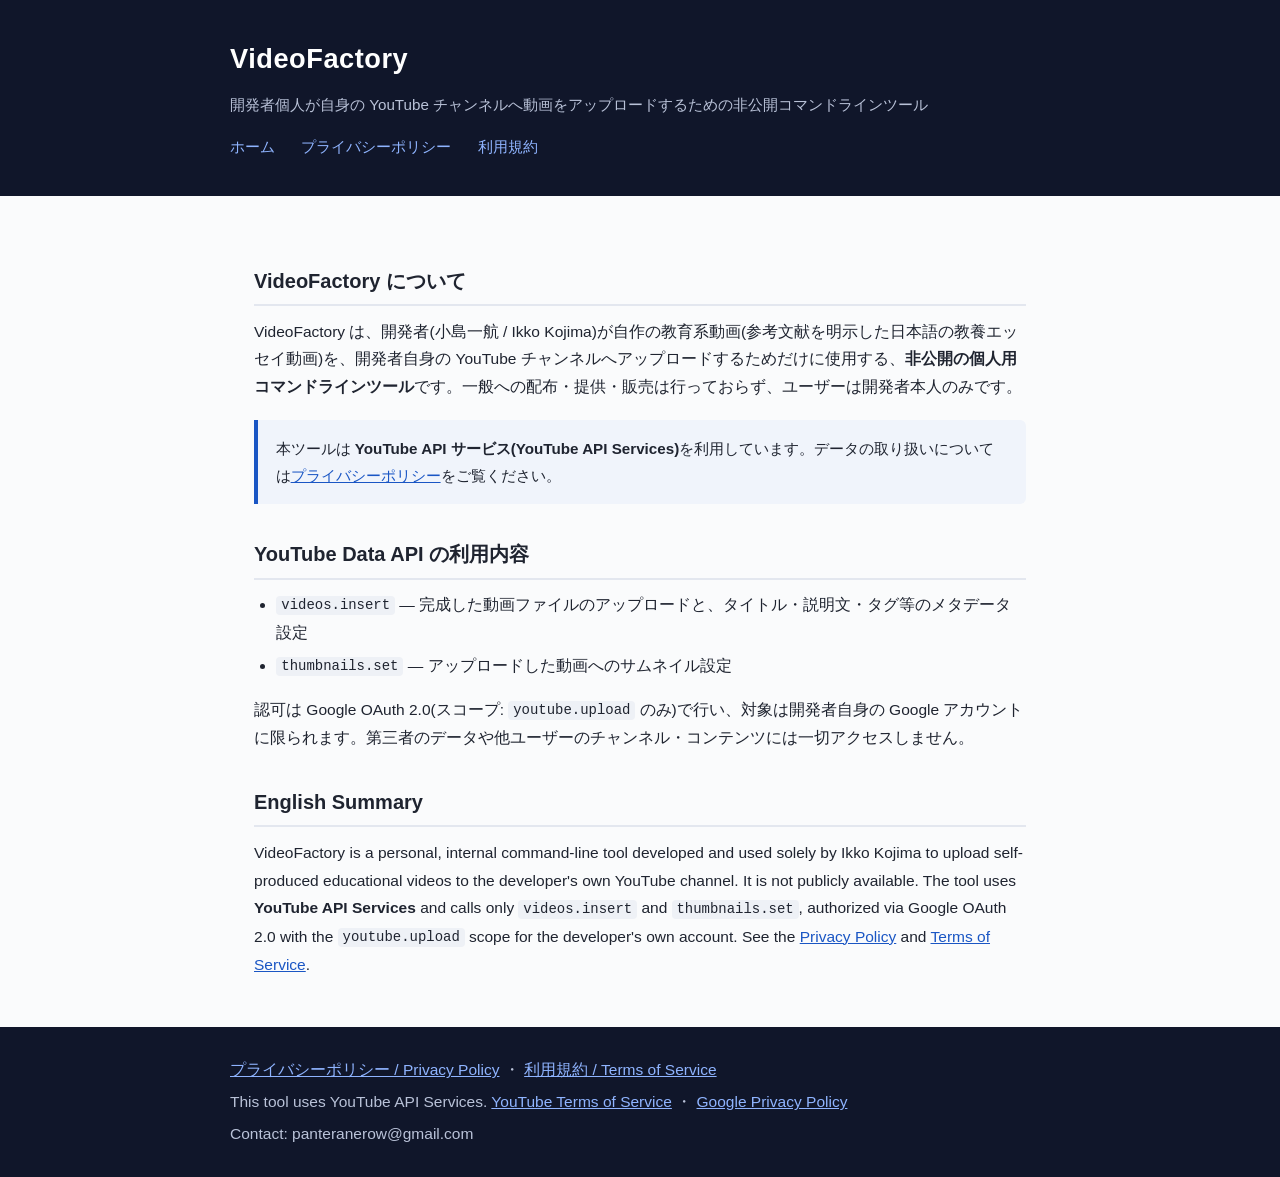
==== index.html @ c54d8695 "VideoFactory public docs: homepage, privacy policy, terms of service" ====
<!DOCTYPE html>
<html lang="ja">
<head>
<meta charset="utf-8">
<meta name="viewport" content="width=device-width, initial-scale=1">
<title>VideoFactory — 個人用 YouTube アップロードツール</title>
<link rel="stylesheet" href="style.css">
</head>
<body>
<header>
  <div class="inner">
    <h1>VideoFactory</h1>
    <p class="tagline">開発者個人が自身の YouTube チャンネルへ動画をアップロードするための非公開コマンドラインツール</p>
    <nav>
      <a href="index.html">ホーム</a>
      <a href="privacy-policy.html">プライバシーポリシー</a>
      <a href="terms.html">利用規約</a>
    </nav>
  </div>
</header>
<main>
  <h2>VideoFactory について</h2>
  <p>VideoFactory は、開発者(小島一航 / Ikko Kojima)が自作の教育系動画(参考文献を明示した日本語の教養エッセイ動画)を、開発者自身の YouTube チャンネルへアップロードするためだけに使用する、<strong>非公開の個人用コマンドラインツール</strong>です。一般への配布・提供・販売は行っておらず、ユーザーは開発者本人のみです。</p>

  <div class="notice">
    本ツールは <strong>YouTube API サービス(YouTube API Services)</strong>を利用しています。データの取り扱いについては<a href="privacy-policy.html">プライバシーポリシー</a>をご覧ください。
  </div>

  <h2>YouTube Data API の利用内容</h2>
  <ul>
    <li><code>videos.insert</code> — 完成した動画ファイルのアップロードと、タイトル・説明文・タグ等のメタデータ設定</li>
    <li><code>thumbnails.set</code> — アップロードした動画へのサムネイル設定</li>
  </ul>
  <p>認可は Google OAuth 2.0(スコープ: <code>youtube.upload</code> のみ)で行い、対象は開発者自身の Google アカウントに限られます。第三者のデータや他ユーザーのチャンネル・コンテンツには一切アクセスしません。</p>

  <h2>English Summary</h2>
  <p>VideoFactory is a personal, internal command-line tool developed and used solely by Ikko Kojima to upload self-produced educational videos to the developer's own YouTube channel. It is not publicly available. The tool uses <strong>YouTube API Services</strong> and calls only <code>videos.insert</code> and <code>thumbnails.set</code>, authorized via Google OAuth 2.0 with the <code>youtube.upload</code> scope for the developer's own account. See the <a href="privacy-policy.html">Privacy Policy</a> and <a href="terms.html">Terms of Service</a>.</p>
</main>
<footer>
  <div class="inner">
    <p><a href="privacy-policy.html">プライバシーポリシー / Privacy Policy</a> ・ <a href="terms.html">利用規約 / Terms of Service</a></p>
    <p>This tool uses YouTube API Services. <a href="https://www.youtube.com/t/terms">YouTube Terms of Service</a> ・ <a href="https://policies.google.com/privacy">Google Privacy Policy</a></p>
    <p>Contact: panteranerow@gmail.com</p>
  </div>
</footer>
</body>
</html>
---- style.css ----
:root { color-scheme: light; }
* { box-sizing: border-box; margin: 0; padding: 0; }
body {
  font-family: "Hiragino Sans", "Yu Gothic", -apple-system, "Segoe UI", sans-serif;
  line-height: 1.8; color: #1f2430; background: #fafbfc;
}
header {
  background: #10162a; color: #fff; padding: 2.2rem 1.5rem;
}
header .inner, main, footer .inner { max-width: 820px; margin: 0 auto; }
header h1 { font-size: 1.7rem; letter-spacing: .02em; }
header p.tagline { color: #b9c2d8; margin-top: .4rem; font-size: .95rem; }
nav { margin-top: 1rem; font-size: .92rem; }
nav a { color: #8fb4ff; text-decoration: none; margin-right: 1.4rem; }
nav a:hover { text-decoration: underline; }
main { padding: 2.2rem 1.5rem 3rem; }
h2 { font-size: 1.25rem; margin: 2rem 0 .7rem; padding-bottom: .35rem; border-bottom: 2px solid #e3e7ef; }
h3 { font-size: 1.05rem; margin: 1.4rem 0 .5rem; }
p, li { font-size: .97rem; }
ul { padding-left: 1.4rem; margin: .5rem 0 1rem; }
li { margin: .3rem 0; }
a { color: #1a56c4; }
code { background: #eef1f6; padding: .1em .35em; border-radius: 4px; font-size: .9em; }
.notice {
  background: #f0f4fb; border-left: 4px solid #1a56c4; padding: .9rem 1.1rem;
  border-radius: 0 6px 6px 0; margin: 1.2rem 0; font-size: .95rem;
}
.updated { color: #6b7386; font-size: .85rem; margin-bottom: 1rem; }
hr.lang-sep { border: none; border-top: 1px dashed #c6cdda; margin: 2.5rem 0; }
footer { background: #10162a; color: #b9c2d8; padding: 1.6rem 1.5rem; font-size: .88rem; }
footer a { color: #8fb4ff; }
footer p { margin: .25rem 0; }
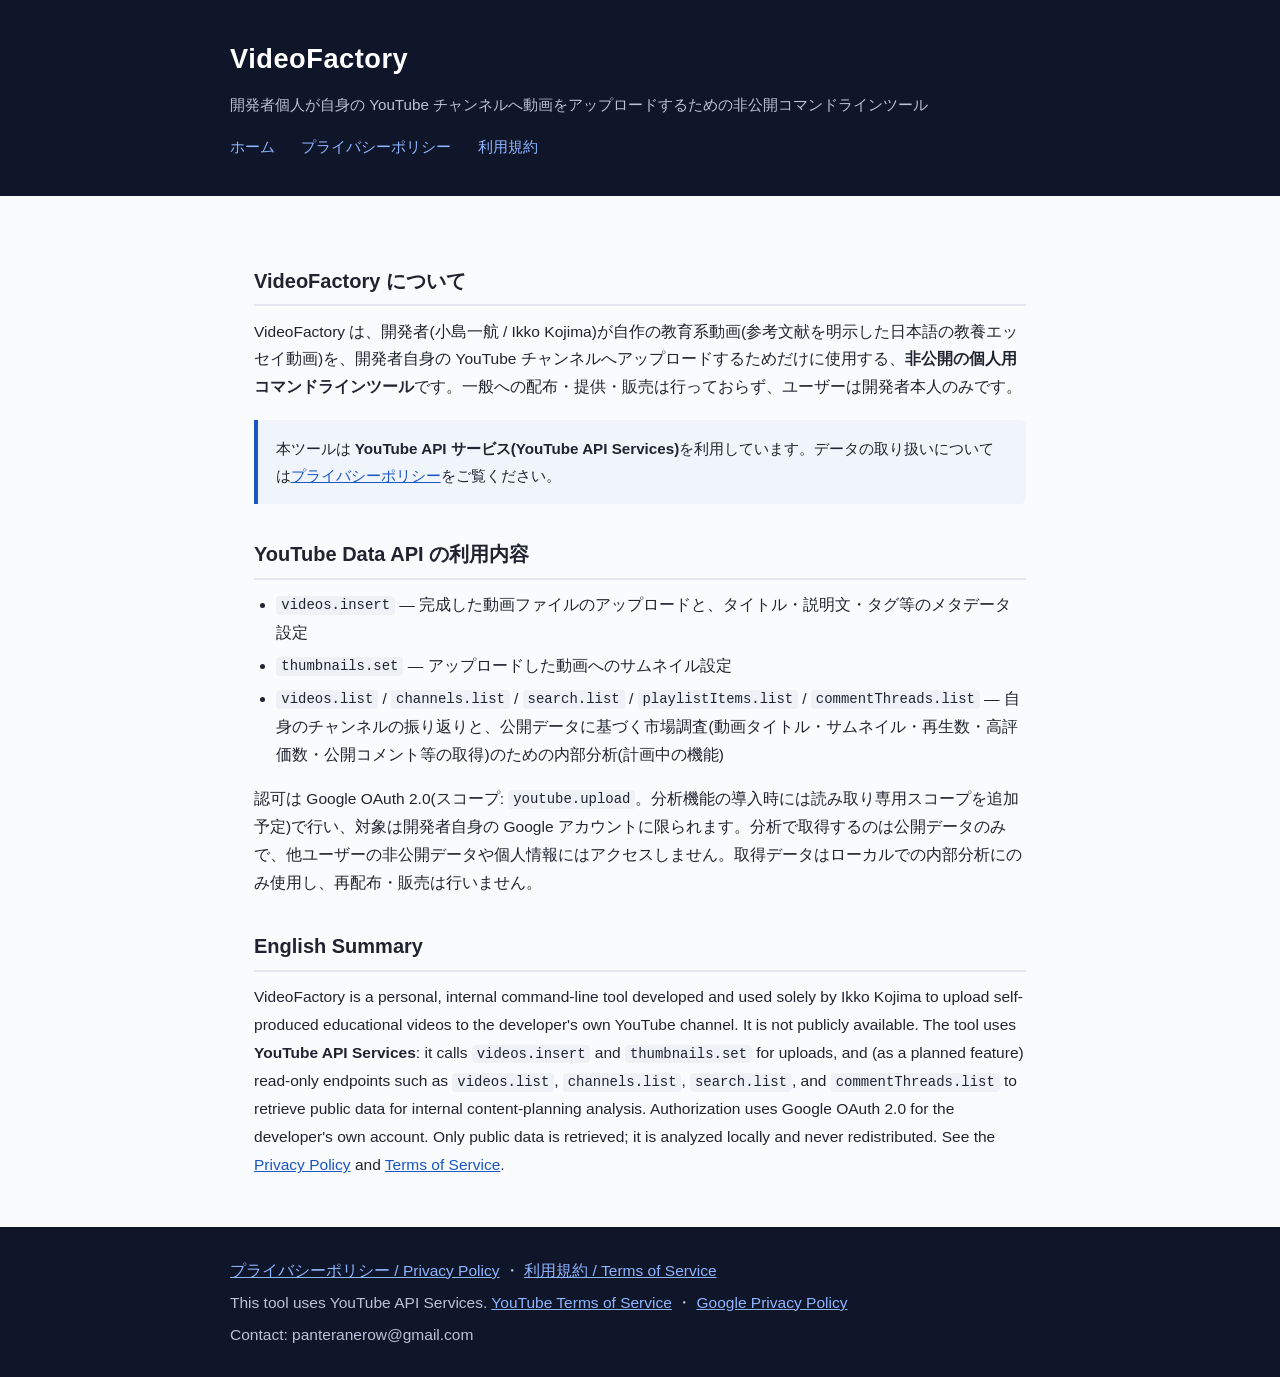
==== commit 6c3d8670: "Add planned analysis features (public-data retrieval) to privacy policy, terms, and homepage" ====
--- a/index.html
+++ b/index.html
@@ -30,11 +30,12 @@
   <ul>
     <li><code>videos.insert</code> — 完成した動画ファイルのアップロードと、タイトル・説明文・タグ等のメタデータ設定</li>
     <li><code>thumbnails.set</code> — アップロードした動画へのサムネイル設定</li>
+    <li><code>videos.list</code> / <code>channels.list</code> / <code>search.list</code> / <code>playlistItems.list</code> / <code>commentThreads.list</code> — 自身のチャンネルの振り返りと、公開データに基づく市場調査(動画タイトル・サムネイル・再生数・高評価数・公開コメント等の取得)のための内部分析(計画中の機能)</li>
   </ul>
-  <p>認可は Google OAuth 2.0(スコープ: <code>youtube.upload</code> のみ)で行い、対象は開発者自身の Google アカウントに限られます。第三者のデータや他ユーザーのチャンネル・コンテンツには一切アクセスしません。</p>
+  <p>認可は Google OAuth 2.0(スコープ: <code>youtube.upload</code>。分析機能の導入時には読み取り専用スコープを追加予定)で行い、対象は開発者自身の Google アカウントに限られます。分析で取得するのは公開データのみで、他ユーザーの非公開データや個人情報にはアクセスしません。取得データはローカルでの内部分析にのみ使用し、再配布・販売は行いません。</p>
 
   <h2>English Summary</h2>
-  <p>VideoFactory is a personal, internal command-line tool developed and used solely by Ikko Kojima to upload self-produced educational videos to the developer's own YouTube channel. It is not publicly available. The tool uses <strong>YouTube API Services</strong> and calls only <code>videos.insert</code> and <code>thumbnails.set</code>, authorized via Google OAuth 2.0 with the <code>youtube.upload</code> scope for the developer's own account. See the <a href="privacy-policy.html">Privacy Policy</a> and <a href="terms.html">Terms of Service</a>.</p>
+  <p>VideoFactory is a personal, internal command-line tool developed and used solely by Ikko Kojima to upload self-produced educational videos to the developer's own YouTube channel. It is not publicly available. The tool uses <strong>YouTube API Services</strong>: it calls <code>videos.insert</code> and <code>thumbnails.set</code> for uploads, and (as a planned feature) read-only endpoints such as <code>videos.list</code>, <code>channels.list</code>, <code>search.list</code>, and <code>commentThreads.list</code> to retrieve public data for internal content-planning analysis. Authorization uses Google OAuth 2.0 for the developer's own account. Only public data is retrieved; it is analyzed locally and never redistributed. See the <a href="privacy-policy.html">Privacy Policy</a> and <a href="terms.html">Terms of Service</a>.</p>
 </main>
 <footer>
   <div class="inner">
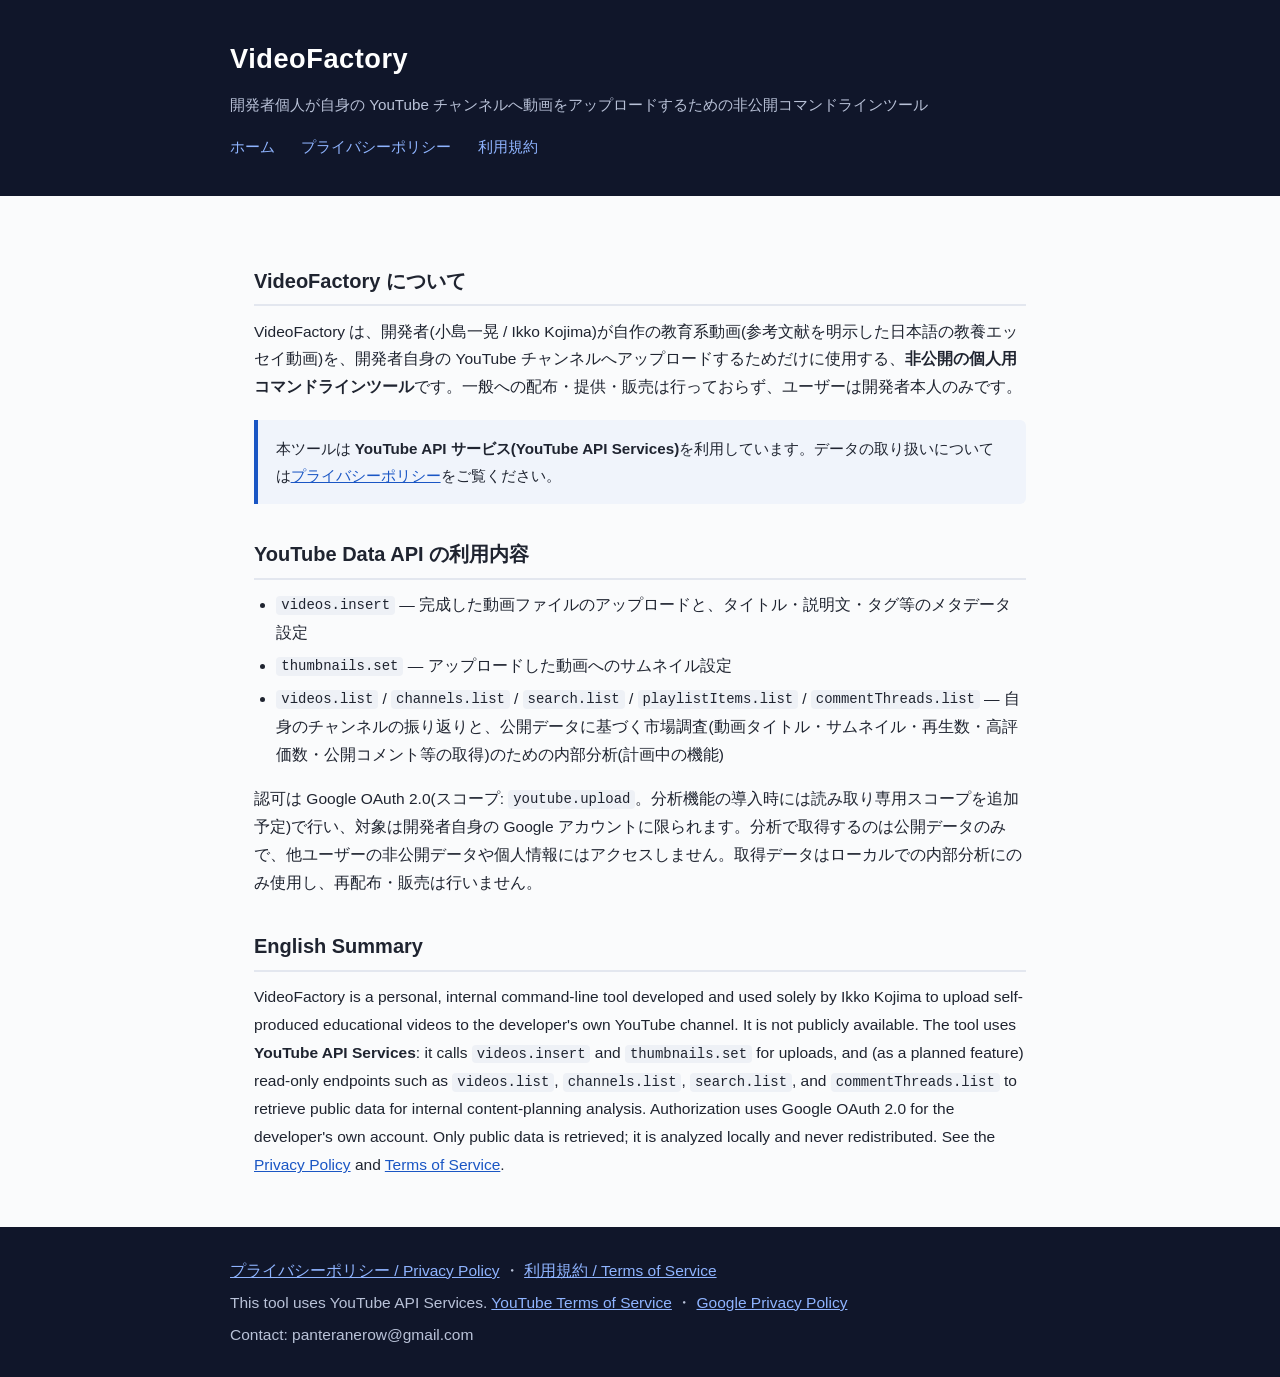
==== commit a4a655b3: "Fix developer name: 小島一航 → 小島一晃" ====
--- a/index.html
+++ b/index.html
@@ -20,7 +20,7 @@
 </header>
 <main>
   <h2>VideoFactory について</h2>
-  <p>VideoFactory は、開発者(小島一航 / Ikko Kojima)が自作の教育系動画(参考文献を明示した日本語の教養エッセイ動画)を、開発者自身の YouTube チャンネルへアップロードするためだけに使用する、<strong>非公開の個人用コマンドラインツール</strong>です。一般への配布・提供・販売は行っておらず、ユーザーは開発者本人のみです。</p>
+  <p>VideoFactory は、開発者(小島一晃 / Ikko Kojima)が自作の教育系動画(参考文献を明示した日本語の教養エッセイ動画)を、開発者自身の YouTube チャンネルへアップロードするためだけに使用する、<strong>非公開の個人用コマンドラインツール</strong>です。一般への配布・提供・販売は行っておらず、ユーザーは開発者本人のみです。</p>
 
   <div class="notice">
     本ツールは <strong>YouTube API サービス(YouTube API Services)</strong>を利用しています。データの取り扱いについては<a href="privacy-policy.html">プライバシーポリシー</a>をご覧ください。
